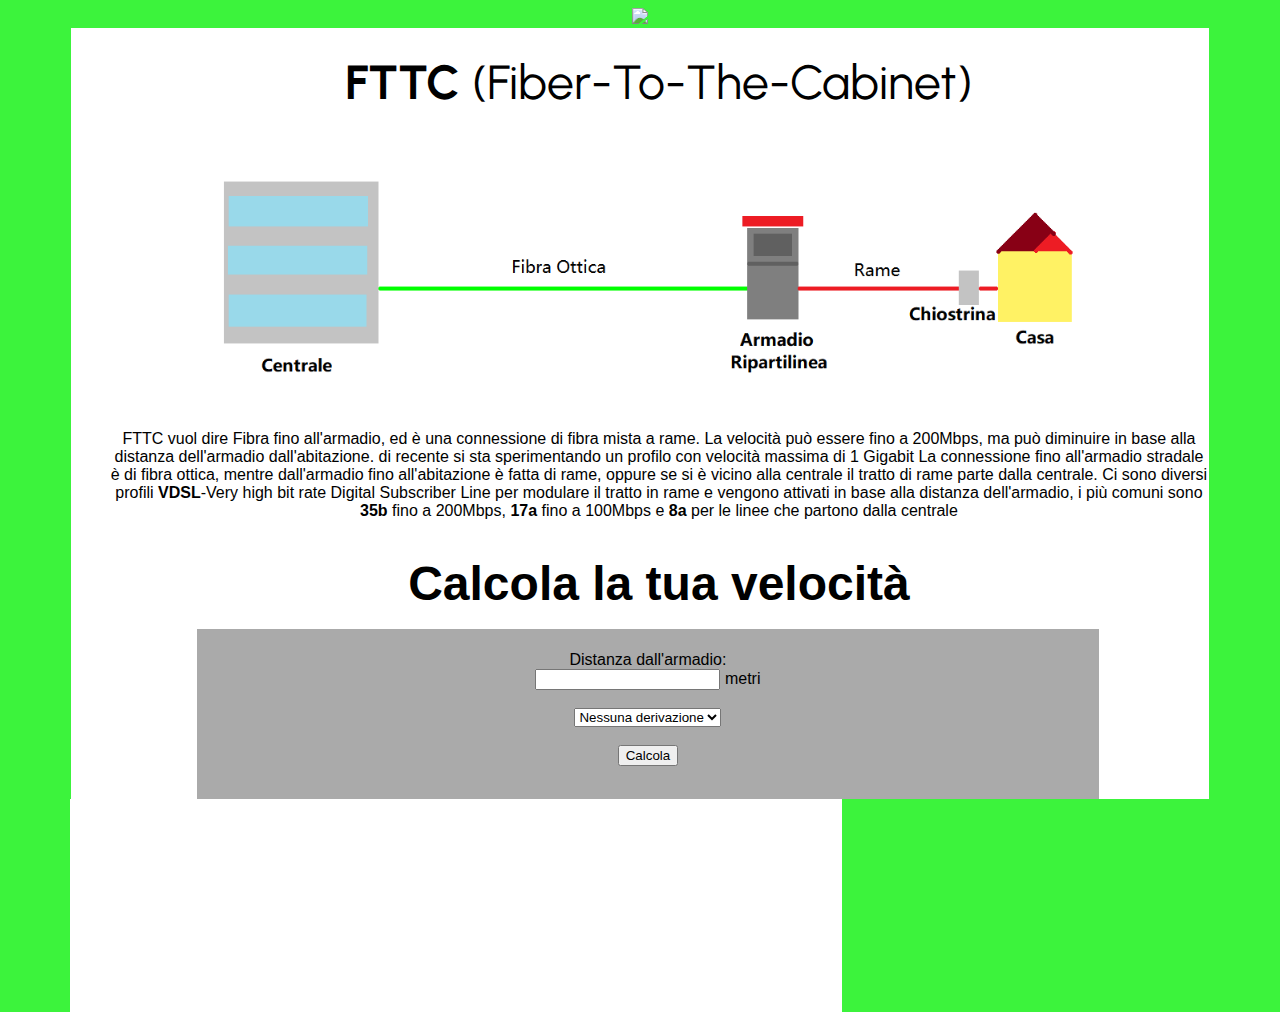
==== fttcvrgfttc.html @ d4721c1d "Aggiunti file html, css e png" ====
<!DOCTYPE html>
<html lang="en">
<head>
    <meta charset="UTF-8">
    <meta http-equiv="X-UA-Compatible" content="IE=edge">
    <meta name="viewport" content="width=device-width, initial-scale=1.0">
    <title>Copertura FTTC - FTTCooverage(TM)</title>
    <link rel="icon" href="favicon.png" type="image/x-icon">
    <link href="https://fonts.googleapis.com/css2?family=Urbanist:wght@0,100;0,200;0,300;0,400;0,500;0,600;0,700;0,800;0,900;1,100;1,200;1,300;1,400;1,500;1,600;1,700;1,800&display=swap" rel="stylesheet">
    <link href="styles-fttc.css" rel="stylesheet" type="text/css">
</head>
<body>
    <div id="Sfondo_sopra">
        <img class="flexy" src="Banner sopra.png">
    </div>
    <div id="sitebody">
        <div id="Titolo-1">
            <font face="Urbanist" size="7"><b>FTTC</b> (Fiber-To-The-Cabinet)</font>
        </div>
        <div id="Architettura">
            <img class="flexy" src="FTTC Archittettura.png">
        </div>
        <div id="Definizione-FTTC">
            <font face="Arial" size="3">
                FTTC vuol dire Fibra fino all'armadio, ed è una connessione di fibra mista a rame.
                La velocità può essere fino a 200Mbps, ma può diminuire in base alla distanza dell'armadio
                dall'abitazione. di recente si sta sperimentando un profilo con velocità massima
                di 1 Gigabit
                La connessione fino all'armadio stradale è di fibra ottica, mentre dall'armadio fino all'abitazione
                è fatta di rame, oppure se si è vicino alla centrale il tratto di rame parte dalla centrale.
                Ci sono diversi profili <b>VDSL</b>-Very high bit rate Digital Subscriber Line per modulare il tratto in rame
                e vengono attivati in base alla distanza dell'armadio, i più comuni sono <b>35b</b> fino a
                200Mbps, <b>17a</b> fino a 100Mbps e <b>8a</b> per le linee che partono dalla centrale
            </font>
        </div>
        <br>
        <br>
        <div id="Calcolo-velocità">
            <div id="Intestazione">
            <font face="Arial" size="7px" text-align="center">
                <b>Calcola la tua velocità</b>
            </font>
            </div>
            <br>
            <div id="Distanza-e-pulsante">
                <font face=Arial size="3">Distanza dall'armadio:<form name="form" method="get">
                    <input type="number" name="Distanza" size="20"></input> metri
                    <br><br><select name="Derivazione"><option value="0">Nessuna derivazione</option><option value="1">Derivata (.)</option><option value="2">Derivata doppia (..)</option></select>
                </form>
                <br>
                <button id="Pulsante-Calcolo" size="20" onclick="setmode('vdsl2')">Calcola</button>
            </div>
            <div id="Risultato-velocità">
                <font face=Arial size="5">
            <script>
                function calcolavelocita() {
                    n1 = document.getElementsByName("Distanza")[0].value;
                    if (n1 > 1200) {
                        velocita = "<10";
                        velocita35b = "<10";
                        velocitaup = "<1";
                        velocitaup35 = "<1";
                    } else {if (n1 > 1100) {
                        velocita = 14;
                        velocita35b = 15;
                        velocitaup = 3;
                        velocitaup35 = 3;
                    }/*If1100M*/ else {if (n1 > 1000) {
                        velocita = 18;
                        velocita35b = 20;
                        velocitaup = 5;
                        velocitaup35 = 6
                    }/*If1000M*/ else {if (n1 > 900) {
                        velocita = 20;
                        velocita35b = 20;
                        velocitaup = 7;
                        velocitaup35 = 8;
                    }/*If900M*/ else {if (n1 > 850) {
                        velocita = 22;
                        velocita35b = 25;
                        velocitaup = 8;
                        velocitaup35 = 10;
                    }/*If850M*/ else {if (n1 > 800) {
                        velocita = 30;
                        velocita35b = 35;
                        velocitaup = 10;
                        velocitaup35 = 12;
                    }/*If800M*/ else {if (n1 > 700) {
                        velocita = 35;
                        velocita35b = 38;
                        velocitaup = 11;
                        velocitaup35b = 14;
                    }/*If700M*/ else {if (n1 > 600) {
                        velocita = 40;
                        velocita35b = 45;
                        velocitaup = 12;
                        velocitaup35 = 15;
                    }/*If600M*/ else {if (n1 > 500) {
                        velocita = 45;
                        velocita35b = 55;
                        velocitaup = 14;
                        velocitaup35 = 16;
                    } else {if (n1 > 450) {
                        velocita = 60;
                        velocita35b = 75;
                        velocitaup = 16;
                        velocitaup35 = 18;
                    } else {if (n1 > 400) {
                        velocita = 65;
                        velocita35b = 105;
                        velocitaup = 18;
                        velocitaup35 = 20;
                    } else {if (n1 > 300) {
                        velocita = 75;
                        velocita35b = 125;
                        velocitaup = 20;
                        velocitaup35 = 20;
                    } else {if (n1 > 200) {
                        velocita = 80;
                        velocita35b = 135;
                        velocitaup = 20;
                        velocitaup35 = 20;
                    } else {if (n1 > 150) {
                        velocita = 90;
                        velocita35b = 160;
                        velocitaup = 20;
                        velocitaup35 = 20;
                    } else {if (n1 > 100) {
                        velocita = 95;
                        velocita35b = 170;
                        velocitaup = 20;
                        velocitaup35 = 20;
                    } else {if (n1 < 100) {
                        velocita = ">100";
                        velocita35b = ">200";
                        velocitaup = ">20";
                        velocitaup35 = ">20";

                    }
                    }
                    }
                    }
                    }
                    }
                    }
                    }
                    }
                    }
                    }
                    }//else850M
                    }//else900M
                    }//else1000M
                    }//else1100M
                }//else1200M
                velocitamax = (velocita + (((1200 - n1) / 100 - 20) + (24 + ((1200 - n1) / 50)) - ((1200 - n1) / 80)));
                velocitabond = (velocita * 2 - (0.02 * n1));
                velocitamax35b = ((((59000 + (Math.pow(4,(6 - (n1 / 100))) * 1000)) / 1000 + ((55 - ((1000 - n1) / 10)) * 2)) + (velocitamax * 1.3)) / 2)
                if (profilodsl == 'vdsl2') {
                velocitadefinitiva = velocita
                } else {
                velocitadefinitiva = velocita35b
                }
                document.getElementById("Risultato-velocità-100Mbps").style.display="block";
                document.getElementById("Risultato-velocità-premessa").innerHTML = "La tua velocità stimata in VDSL2 è di ";
                document.getElementById("Risultato-velocità-100Mbps").innerHTML = velocitadefinitiva + "Mbps in download"
                if (profilodsl == 'vdsl2') {
                document.getElementById("Risultato-velocità-upload-100Mbps").innerHTML = velocitaup + "Mbps in upload"
                } else {
                document.getElementById("Risultato-velocità-upload-100Mbps").innerHTML = velocitaup35 + "Mbps in upload"
                }
                document.getElementById("001").innerHTML = "Velocità stimata"
                document.getElementById("002").innerHTML = "Informazioni DSL - A breve"
                /*Evdsl e distanza inferiore a 600 metri*/if (profilodsl == 'evdsl' && n1 < 600) {
                document.getElementById("maxspeedds100m").innerHTML = "Max:" + ((((59000 + (Math.pow(4,(6 - (n1 / 100))) * 1000)) / 1000 + ((55 - ((1000 - n1) / 10)) * 2)) + (velocitamax * 1.3)) / 2) + "Mbps"
                } else {if (n1 < 100) {
                if (profilodsl = 'vdsl2') {document.getElementById("maxspeedds100m").innerHTML = "Max:108Mbps"} else {document.getElementById("maxspeedds100m").innerHTML = "Max:216Mbps"}
                } else {
                document.getElementById("maxspeedds100m").innerHTML = "Max:" + (velocita + (((1200 - n1) / 100 - 20) + (24 + ((1200 - n1) / 50)) - ((1200 - n1) / 80))) + "Mbps"
                }}
                document.getElementById("maxspeedupstream").innerHTML = "Max:" + (velocitaup / 2 + 10) + "Mbps"
                }
            </script>
            <p id="Risultato-velocità-premessa" style="display: block;"></p>
            <br><b><p id="001" style="display: block;"></p></b>
            <div id="VelocitaDS" style="display: block;">
            <b><span class="green"><p id="Risultato-velocità-100Mbps"></p></span></b>
            <span class="maxi"><p id="maxspeedds100m"></p></span>
            </div>
            <div id="VelocitaUS">
            <b><span class="green"><p id="Risultato-velocità-upload-100Mbps"></p></span></b>
            <span class="maxi"><p id="maxspeedupstream"></p></span>
            </div>
            <br>
            <br>
            <br>
            <br><b><p id="002"></p></b>
            <b><span class="green"><p id="Risultato-velocità-200Mbps"></p></span></b>            <b><span class="green"><p id="Risultato-velocità-upload-200Mbps"></p></span></b>
            </font>
            </div>
            <div id="Risultato-attenuazione">
            </div>
            <div id="Informazioni-generali">
                <font face="Arial" size="5">
                    <script>
                        function mostrainfogenerali() {
                        document.getElementById("Informazioni-generali").style.display="block"
                        if (n1 > 150) {
                            snr = "6dB"
                        } else {snr = "12dB"}
                        if (profilodsl == 'evdsl') {
                            showprofile = "EVDSL"
                        } else {if (profilodsl == 'gfast') {
                            showprofile = "G.FAST"
                        } else {showprofile = "VDSL2"}}
                        document.getElementById("Modulazione").innerHTML = "<b>Modulazione</b>" + showprofile;
                        document.getElementById("IntSNRConsigliato").innerHTML = "<b>SNRm Consigliato</b>";
                        document.getElementById("SNR-Consigliato").innerHTML = snr }
                        function setmode(modulazione) {
                        profilodsl = modulazione;
                        calcolavelocita();
                        calcolaattenuazione();
                        mostrainfogenerali();
                        }
                        function mode(modulazione) {
                            profilodsl = modulazione;
                        }
                    </script>
                    <p id="Modulazione"></p>
                    <img src="evdsl-button.png" onclick="setmode('evdsl')"> <img src="gfast-button.png" onclick="setmode('gfast')"> <img src="vdsl2-button.png" onclick="setmode('vdsl2')">
                    <br><p id="IntSNRConsigliato"></p>
                    <p id="SNR-Consigliato"></p>
                    <img id="SNRHelp" onclick="SNRHelp()" src="helpbutton.png"></button>
                    <script>
                        function SNRHelp() {
                            alert("L'SNRm (Signal to Noise Ratio Margin), comunemente detto margine di rumore è un filtro per ridurre il rumore. Più alto è il valore e più la linea è stabile, ma ha meno portante")
                        }
                    </script>
                </font>
                <font face="Arial" size="5">
                    <script>
                        function calcolaattenuazione() {
                            document.getElementById("Risultato-attenuazione").style.display ="block"
                            if (n1 < 50) {
                                attenuazione = "Meno di 1dB";
                            } else {if (n1 < 60) {
                                attenuazione = "1dB";
                            } else {if (n1 < 100) {
                                attenuazione = "2dB";
                            } else {if (n1 < 150) {
                                attenuazione = "3dB";
                            } else {if (n1 < 200) {
                                attenuazione = "5dB";
                            } else {if (n1 < 250) {
                                attenuazione = "8dB";
                            } else {if (n1 < 300) {
                                attenuazione = "10dB";
                            } else {if (n1 < 350) {
                                attenuazione = "11dB";
                            } else {if (n1 < 400) {
                                attenuazione = "12dB";
                            } else {if (n1 < 450) {
                                attenuazione = "15dB";
                            } else {if (n1 < 500) {
                                attenuazione = "16dB";
                            } else {if (n1 < 550) {
                                attenuazione = "18dB";
                            } else {if (n1 < 600) {
                                attenuazione = "19dB";
                            } else {if (n1 < 650) {
                                attenuazione = "20dB";
                            } else {if (n1 < 700) {
                                attenuazione = "22dB";
                            }
                            }
                            }
                            }
                            }
                            }
                            }
                            }
                            }
                            }
                            }
                            }
                            }
                            }
                            }
                            document.getElementById("Risultato-attenuazione-100o200Mbps").innerHTML = attenuazione
                            document.getElementById("Risultato-attenuazione-titolo").innerHTML = "L'attenuazione della linea è"
                        }
                    </script>
                <p id="Risultato-attenuazione-titolo"></p>
                <br>
                <p id="Risultato-attenuazione-100o200Mbps">*</p><font size="2">*Il calcolo è stato fatto
                    prendendo in considerazione
                    la banda US2
                </font>
                <br>
                <button id="Attenuazione" onclick="alert02()">Cosa è?</button>
                <script>
                    function alert02() {
                        alert("L'attenuazione rallenta la linea e può variare in base alla distanza dall'armadio, dalla qualità dei materiali e dal tipo di doppino utilizzato. Se il valore è molto diverso da quello della linea di casa è consigliato sezionare l'impianto o chiamare un tecnico")
                    }
                </script>
                <br>
                <br>
                <br>
                </font>
            </div>
        </div>
    </div>
</body>
</html>
---- styles-fttc.css ----
body {
    background-color: #3CF33C;
}
#Sfondo_sopra {
    text-align: center;
    background-color: #3CF33C;
}
#sitebody {
    text-align: center;
    background-color: #FFFFFF;
    margin-left: 5%;
    margin-right: 5%;
    padding-top: 2%;
    padding-left: 3%;
}
#Calcolo_velocità {
    height: 651.96px;
}
#Distanza-e-pulsante {
    padding-top: 2%;
    padding-bottom: 3%;
    margin-right: 10%;
    margin-left: 8%;
    background-color: #AAAAAA;
}
#Risultato-velocità {
    float: left;
    margin-right: 0px;
    width: 70.2%;
    margin-left: -39px;
    background-color: white;
}
#Informazioni-generali {
    float: right;
    margin-left: 0px;
    margin-right: 0px;
    background-color:white;
    width: 33%;
    display: none;
}
#VelocitaDS {
    float: left;
    text-align: center;
    margin-left: 10%;
}
#VelocitaUS {
    float: right;
    text-align: center;
    margin-right: 10%;
}
.green {
    color: #008900;
    font-size: 25px;
}
.maxi {
    font-size: 20px;
}
.flexy {max-width: 80%;};
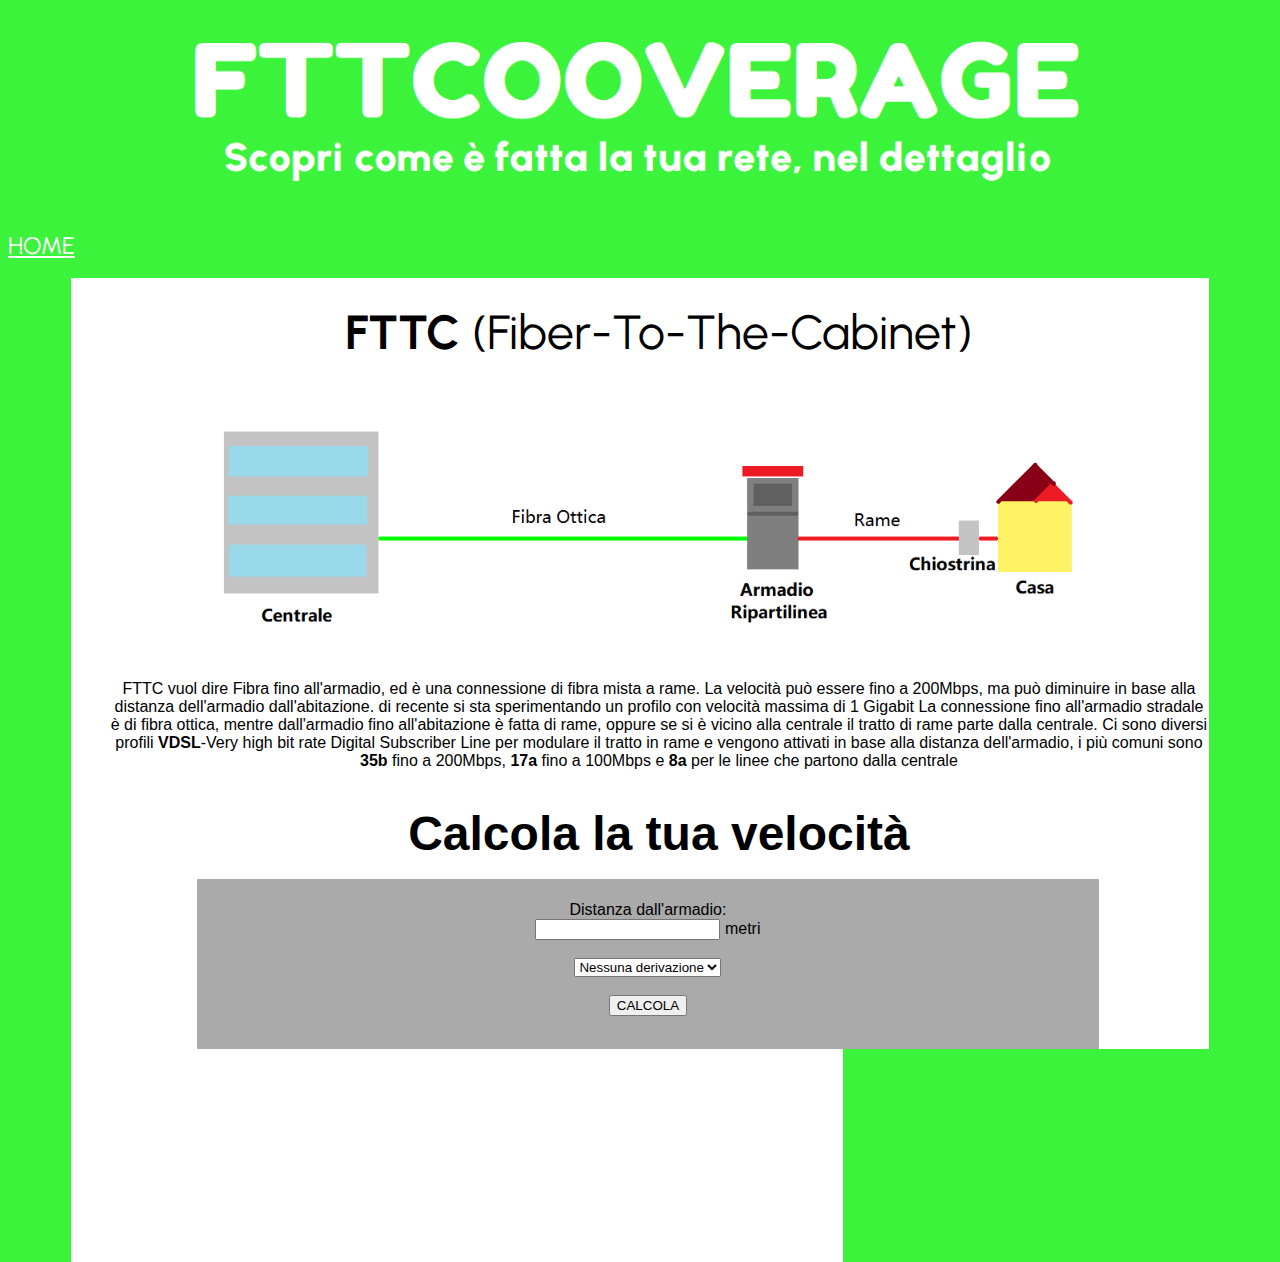
==== commit 1dcecc62: "Changes in CSS file" ====
--- a/fttcvrgfttc.html
+++ b/fttcvrgfttc.html
@@ -12,6 +12,10 @@
 <body>
     <div id="Sfondo_sopra">
         <img class="flexy" src="Banner sopra.png">
+    </div>
+    <div id="pages">
+        
+        <div id="Home"><font size="5" face="Urbanist"><a style="color: white" href="fttcooverage.github.io">HOME</a></font></div><br>
     </div>
     <div id="sitebody">
         <div id="Titolo-1">
@@ -33,6 +37,7 @@
                 200Mbps, <b>17a</b> fino a 100Mbps e <b>8a</b> per le linee che partono dalla centrale
             </font>
         </div>
+        <script src="http://www.openlayers.org/api/OpenLayers.js"></script>
         <br>
         <br>
         <div id="Calcolo-velocità">
@@ -48,7 +53,7 @@
                     <br><br><select name="Derivazione"><option value="0">Nessuna derivazione</option><option value="1">Derivata (.)</option><option value="2">Derivata doppia (..)</option></select>
                 </form>
                 <br>
-                <button id="Pulsante-Calcolo" size="20" onclick="setmode('vdsl2')">Calcola</button>
+                <button id="Pulsante-Calcolo" size="20" onclick="setmode('vdsl2')">CALCOLA</button>
             </div>
             <div id="Risultato-velocità">
                 <font face=Arial size="5">
--- a/styles-fttc.css
+++ b/styles-fttc.css
@@ -27,7 +27,7 @@
     float: left;
     margin-right: 0px;
     width: 70.2%;
-    margin-left: -39px;
+    margin-left: -3.5%;
     background-color: white;
 }
 #Informazioni-generali {
